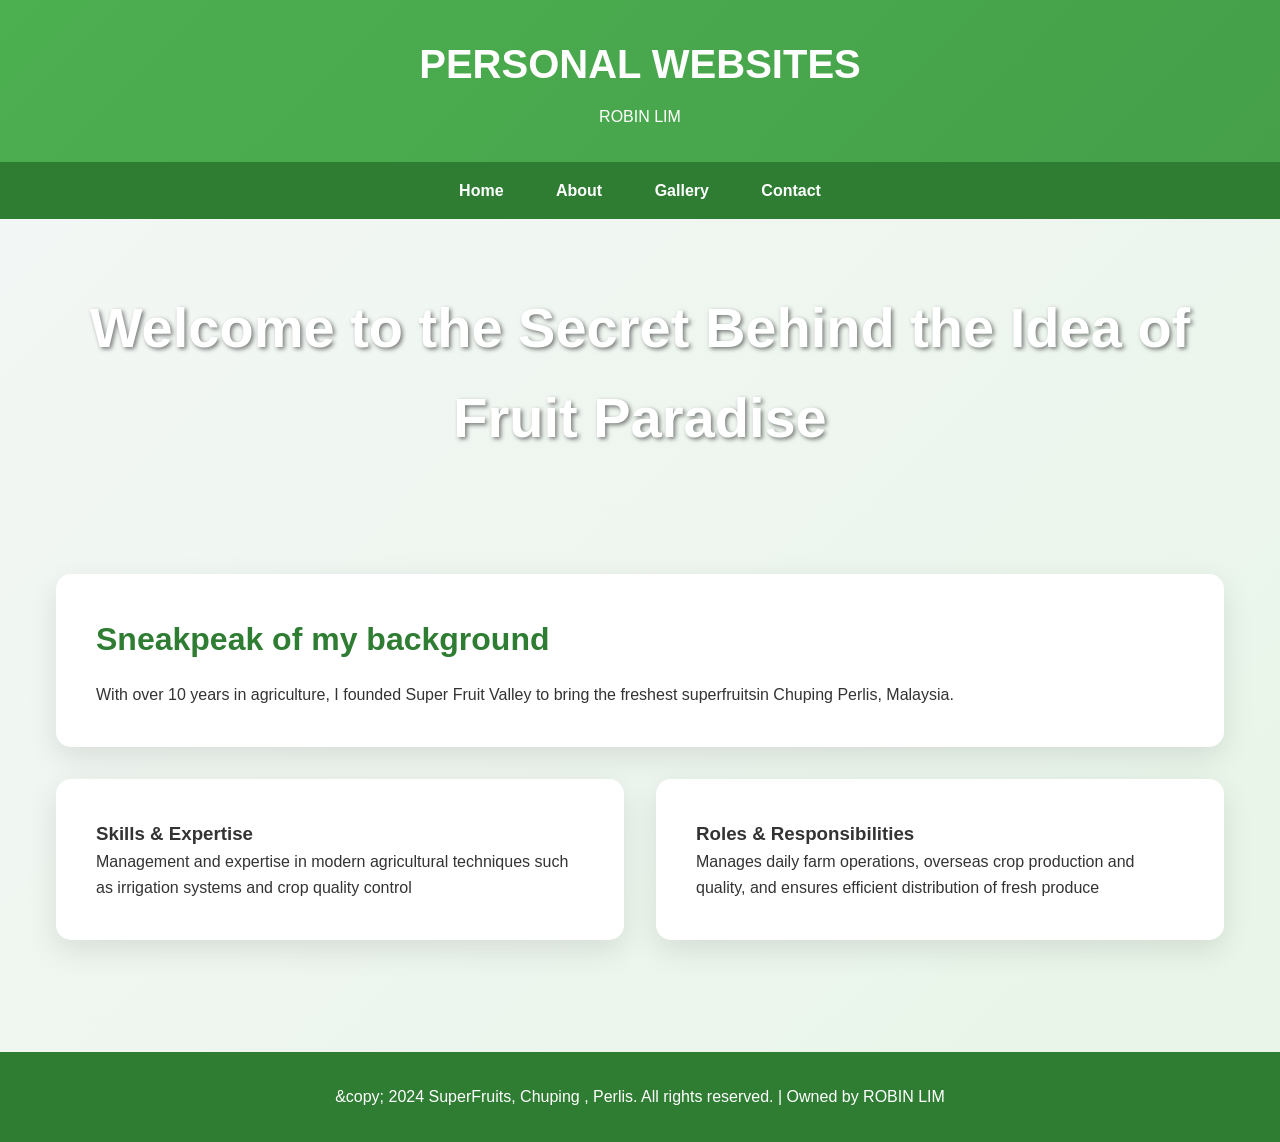
==== index.html @ a0f2943e "Add files via upload" ====
<!DOCTYPE html>
<html lang="en">
<head>
  <meta charset="UTF-8">
  <meta name="viewport" content="width=device-width, initial-scale=1.0">
  <title>Super Fruit Valley Padang Besar - Home</title>
  <link rel="stylesheet" href="style.css">
</head>
<body>
  <header>
    <h1>PERSONAL WEBSITES</h1>
    <p>ROBIN LIM </p>
  </header>
  <nav>
    <a href="index.html">Home</a>
    <a href="about.html">About</a>
    <a href="gallery.html">Gallery</a>
    <a href="contact.html">Contact</a>
  </nav>
  <section class="hero">
    <h1>Welcome to the Secret Behind the Idea of Fruit Paradise</h1>
  </section>
  <div class="container">
    <div class="card">
      <h2>Sneakpeak of my background</h2>
      <p>With over 10 years in agriculture, I founded Super Fruit Valley to bring the freshest superfruitsin Chuping Perlis, Malaysia.</p>
    </div>
    <div class="grid">
      <div class="card">
        <h3>Skills & Expertise</h3>
        <p>Management  and expertise in modern agricultural techniques such as irrigation systems and crop quality control</p>
      </div>
      <div class="card">
        <h3>Roles & Responsibilities</h3>
        <p>Manages daily farm operations, overseas crop production and quality, and ensures efficient distribution of fresh produce</p>
      </div>
     </div>
    </div>
  </div>
  <footer>
    <p>&amp;copy; 2024 SuperFruits, Chuping , Perlis. All rights reserved. | Owned by ROBIN LIM</p>
  </footer>
</body>
</html>
---- style.css ----
/* Super Fruit Valley Style */
* {
  margin: 0;
  padding: 0;
  box-sizing: border-box;
}

body {
  font-family: 'Arial', sans-serif;
  line-height: 1.6;
  color: #333;
  background: linear-gradient(135deg, #f4f7f6 0%, #e8f5e8 100%);
}

header {
  background: linear-gradient(135deg, #4CAF50, #45a049);
  color: white;
  padding: 2rem;
  text-align: center;
  box-shadow: 0 2px 10px rgba(0,0,0,0.1);
}

header h1 {
  font-size: 2.5rem;
  margin-bottom: 0.5rem;
}

nav {
  background: #2e7d32;
  padding: 1rem;
  text-align: center;
}

nav a {
  color: white;
  margin: 0 1.5rem;
  text-decoration: none;
  font-weight: bold;
  transition: color 0.3s;
}

nav a:hover {
  color: #fff176;
}

.container {
  max-width: 1200px;
  margin: 0 auto;
  padding: 2rem 1rem;
}

.card {
  background: white;
  padding: 2.5rem;
  border-radius: 15px;
  box-shadow: 0 10px 30px rgba(0,0,0,0.1);
  margin-bottom: 2rem;
}

h2 {
  color: #2e7d32;
  margin-bottom: 1rem;
  font-size: 2rem;
}

.hero {
  text-align: center;
  padding: 4rem 2rem;
  background: url('hero-bg.jpg') center/cover no-repeat; /* Placeholder */
  color: white;
  text-shadow: 2px 2px 4px rgba(0,0,0,0.5);
}

.hero h1 { font-size: 3.5rem; margin-bottom: 1rem; }
.hero p { font-size: 1.3rem; }

.grid {
  display: grid;
  grid-template-columns: repeat(auto-fit, minmax(300px, 1fr));
  gap: 2rem;
  margin-top: 2rem;
}

.gallery-item {
  background: white;
  border-radius: 10px;
  overflow: hidden;
  box-shadow: 0 5px 15px rgba(0,0,0,0.1);
  transition: transform 0.3s;
}

.gallery-item:hover {
  transform: translateY(-5px);
}

.gallery-item img {
  width: 100%;
  height: 200px;
  object-fit: cover;
}

.gallery-item h3 {
  padding: 1rem;
  margin: 0;
  background: rgba(76, 175, 80, 0.9);
  color: white;
}

form {
  display: flex;
  flex-direction: column;
  gap: 1rem;
  max-width: 600px;
}

input, textarea {
  padding: 1rem;
  border: 2px solid #ddd;
  border-radius: 8px;
  font-size: 1rem;
}

input:focus, textarea:focus {
  outline: none;
  border-color: #4CAF50;
}

button {
  background: #4CAF50;
  color: white;
  padding: 1rem;
  border: none;
  border-radius: 8px;
  font-size: 1.1rem;
  cursor: pointer;
  transition: background 0.3s;
}

button:hover {
  background: #45a049;
}

footer {
  background: #2e7d32;
  color: white;
  text-align: center;
  padding: 2rem;
  margin-top: 3rem;
}

@media (max-width: 768px) {
  header h1 { font-size: 2rem; }
  nav a { margin: 0 1rem; font-size: 0.9rem; }
  .hero h1 { font-size: 2.5rem; }
}
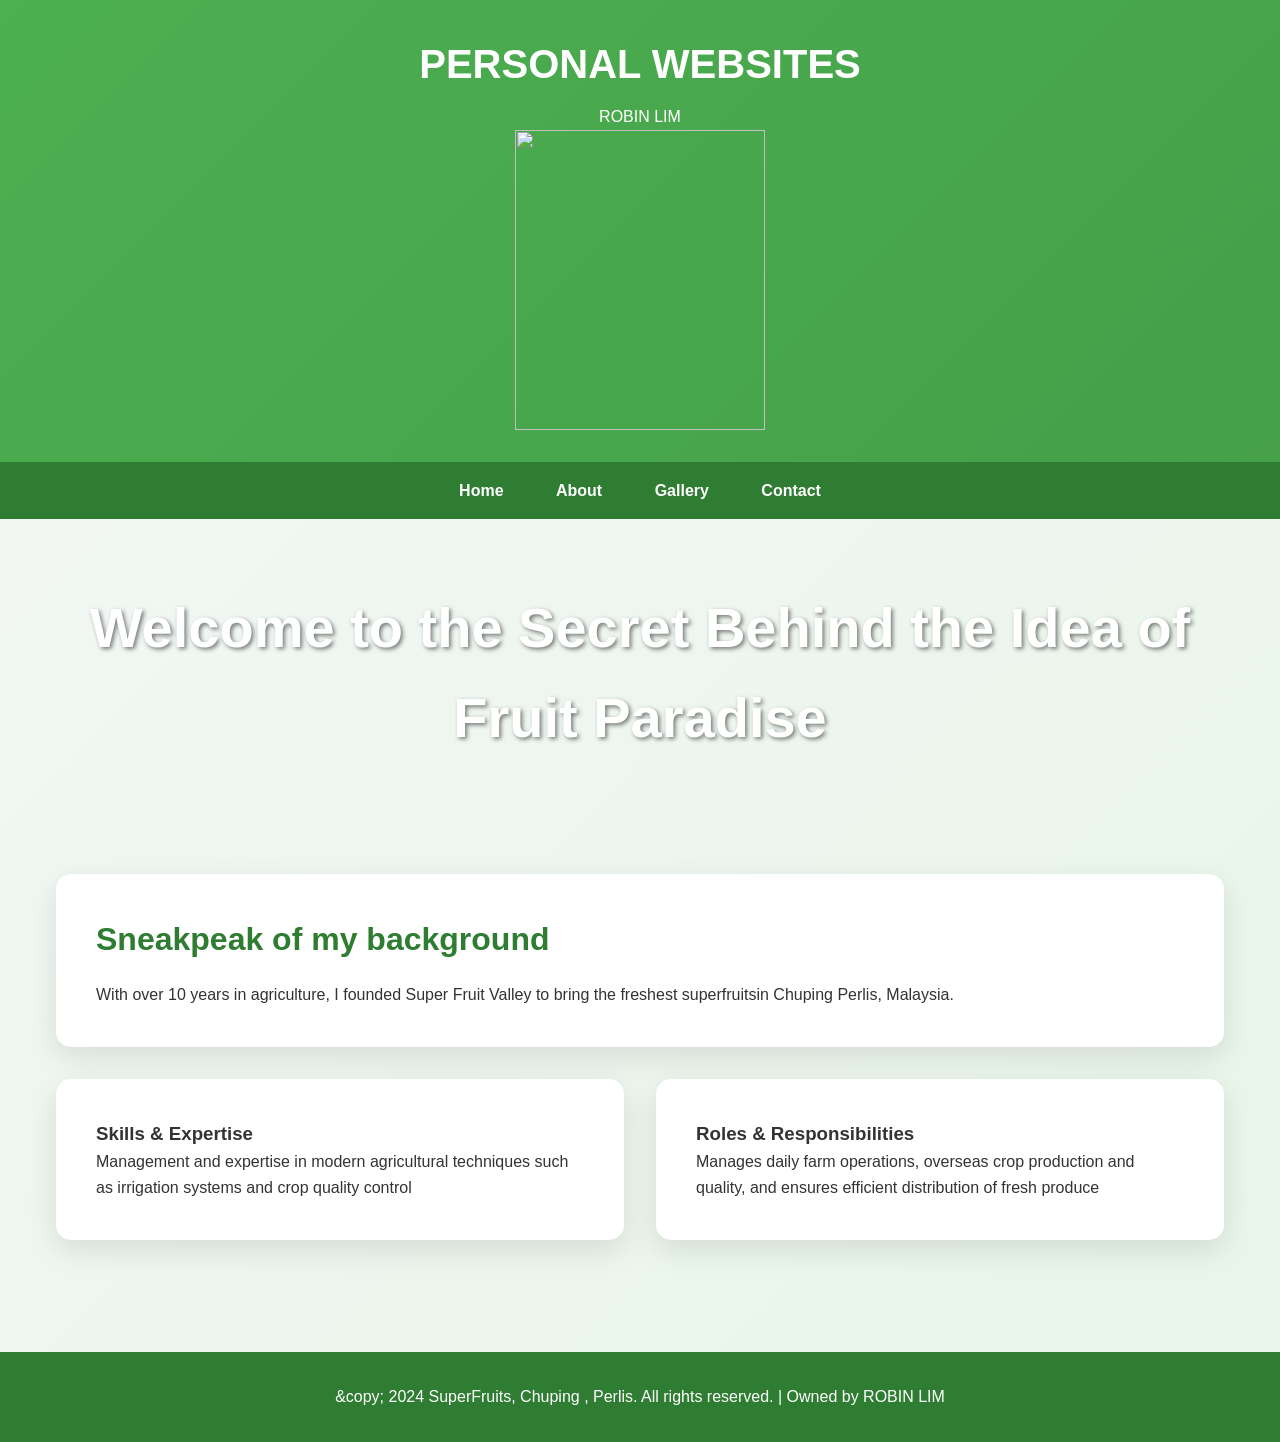
==== commit 5845c40a: "Update index.html" ====
--- a/index.html
+++ b/index.html
@@ -10,6 +10,7 @@
   <header>
     <h1>PERSONAL WEBSITES</h1>
     <p>ROBIN LIM </p>
+     <img class="profile" src="image/Robin Lim.jpeg">
   </header>
   <nav>
     <a href="index.html">Home</a>
--- a/style.css
+++ b/style.css
@@ -153,3 +153,10 @@
   nav a { margin: 0 1rem; font-size: 0.9rem; }
   .hero h1 { font-size: 2.5rem; }
 }
+.profile{
+  display: block;
+  margin:0 auto;
+  max-width:100%;
+  height: 300px;
+  width: 250px;
+}
